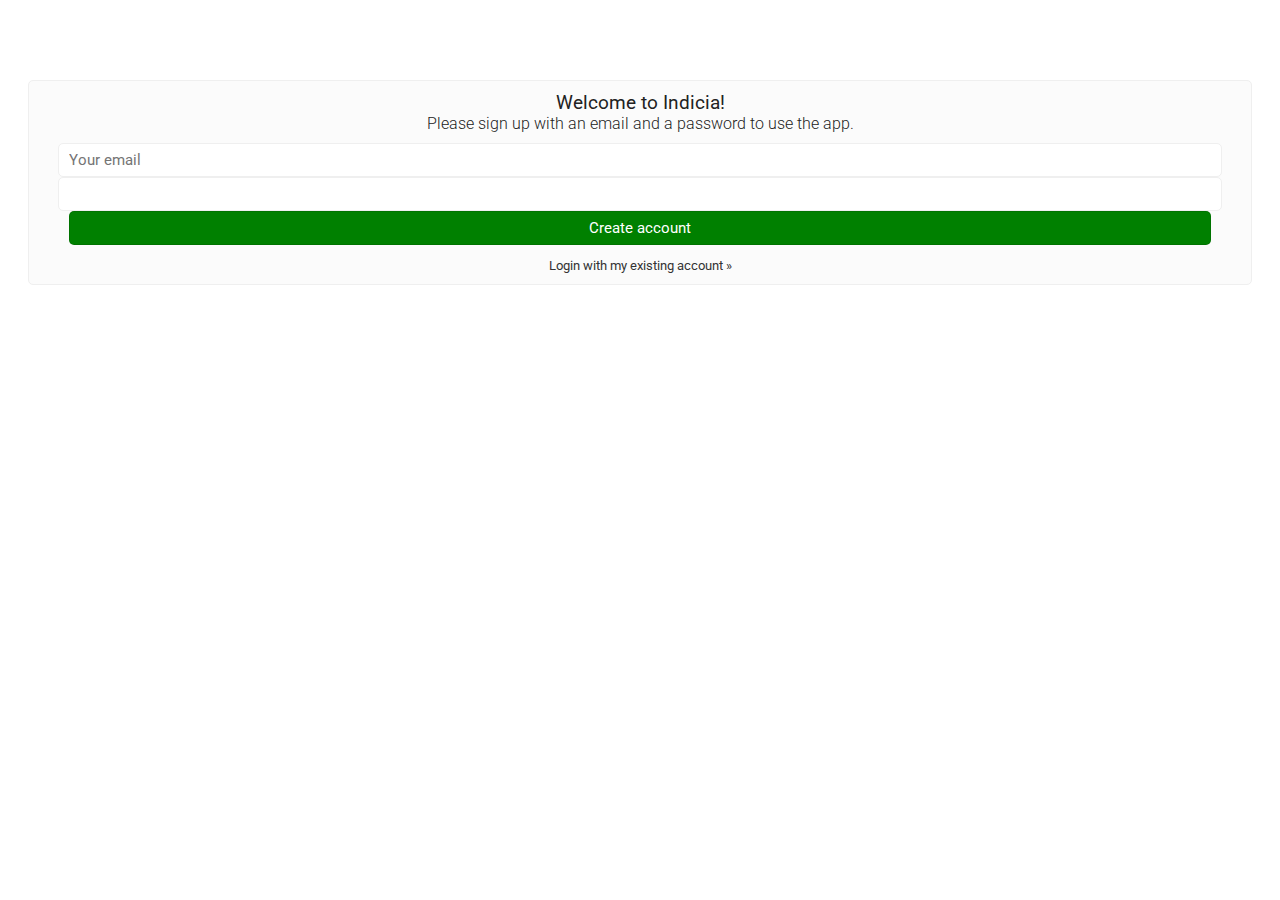
==== signup.html @ 43ba8bad "signup" ====
<!DOCTYPE html>
<html xmlns="http://www.w3.org/1999/xhtml">
<head>
<title>Indicia</title>
<meta charset="UTF-8" />
<link rel="stylesheet" href="style.css" type="text/css" />
<meta name="viewport" content="width=device-width, initial-scale=1" />
</head>

<body>

<section id="main">
	<div class="signup-message">
		<b>Welcome to Indicia!</b><br />
		Please sign up with an email and a password to use the app.<br />

		<form class="signup-form" method="post" action="AddUser.php">
			<input type="email" name="user_email" placeholder="Your email"><br />
			<input type="password" name="user_pass"><br />
			<input type="submit" value="Create account" id="submit-button">
		</form>

		<a href="login.html" class="login-link">Login with my existing account &raquo;</a>
	</div>

</section> <!-- #main -->

</body>
</html>
---- style.css ----
@import url(https://fonts.googleapis.com/css?family=Roboto:400,300,300italic,400italic,500,500italic);

body {
	font: 16px 'Roboto', Arial;
	color: #222;
	font-weight: 300;
	margin-top: 80px;
}

a {
	text-decoration: none;
	color: orange;
}

header {
	position: fixed;
	top: 0;
	left: 0;
	right: 0;
	background: #efefef;
	padding: 10px;
}

h1 {
	font-weight: 300;
	width: 200px;
	margin: 0 auto;
	text-align: center;
}

#menu_div {
	position: absolute;
	top: 0;
	bottom: 0;
	right: 10px;
	padding: 10px;
}

#menu_link {
	font-size: 18px;
}

#menu {
	list-style: none;
	position: absolute;
	top: 100%;
	right: 0;
	display: none;
}

#options {
	border: 1px solid #efefef;
	border-radius: 5px;
	margin: 20px;
	list-style: none;
	padding: 0;
}

#options > li {
	border-bottom: 1px solid #efefef;
	margin: 0;
}

#options > li > a {
	display: block;
	background: #fbfbfb url('images/right.png') no-repeat right;
	background-size: 5px 15px;
	background-origin: content-box;
	font-weight: 400;
	padding: 10px;
}

#options > li > a:hover {
	background-color: #efefef;
}

#options > li > a:last-child {
	border-bottom: 0;
}

footer {
	font-size: 13px;
	text-align: center;
}

#player {
	text-align: center;
}

#video-still {
	cursor: pointer;
}

@import url(https://fonts.googleapis.com/css?family=Roboto:400,300,300italic,400italic,500,500italic);

body {
	font: 16px 'Roboto', Arial;
	color: #222;
	font-weight: 300;
	margin-top: 80px;
}

a {
	text-decoration: none;
	color: orange;
}

header {
	position: fixed;
	top: 0;
	left: 0;
	right: 0;
	background: #efefef;
	padding: 10px;
}

h1 {
	font-weight: 300;
	width: 200px;
	margin: 0 auto;
	text-align: center;
}

#menu_div {
	position: absolute;
	top: 0;
	bottom: 0;
	right: 10px;
	padding: 10px;
}

#menu_link {
	font-size: 18px;
}

#menu {
	list-style: none;
	position: absolute;
	top: 100%;
	right: 0;
	display: none;
}

#options {
	border: 1px solid #efefef;
	border-radius: 5px;
	margin: 20px;
	list-style: none;
	padding: 0;
}

#options > li {
	border-bottom: 1px solid #efefef;
	margin: 0;
}

#options > li > a {
	display: block;
	background: #fbfbfb url('images/right.png') no-repeat right;
	background-size: 5px 15px;
	background-origin: content-box;
	font-weight: 400;
	padding: 10px;
}

#options > li > a:hover {
	background-color: #efefef;
}

#options > li > a:last-child {
	border-bottom: 0;
}

footer {
	font-size: 13px;
	text-align: center;
}

#player {
	text-align: center;
}

#video-still {
	cursor: pointer;
}

.signup-message {
	background: #fbfbfb;
	border: 1px solid #efefef;
	border-radius: 5px;
	margin: 20px;
	padding: 10px;
	text-align: center;
}

.signup-message b {
	font-weight: 400;
	font-size: 19px;
}

.signup-form {
	margin: 10px 0;
}

.signup-form input {
	width: 95%;
}

.login-link {
	font-size: 13px;
	color: #333;
	font-weight: 400;
}

input[type=text],
input[type=email],
input[type=password] {
	padding: 7px 10px;
	border: 1px solid #efefef;
	border-radius: 5px;
	font: 15px 'Roboto', Arial;
	color: #333;
}

input[type=submit] {
	background: green;
	padding: 7px 10px;
	border: 1px solid rgba(0,0,0,0.1);
	border-radius: 5px;
	cursor: pointer;
	font: 15px 'Roboto', Arial;
	color: #fff;
}
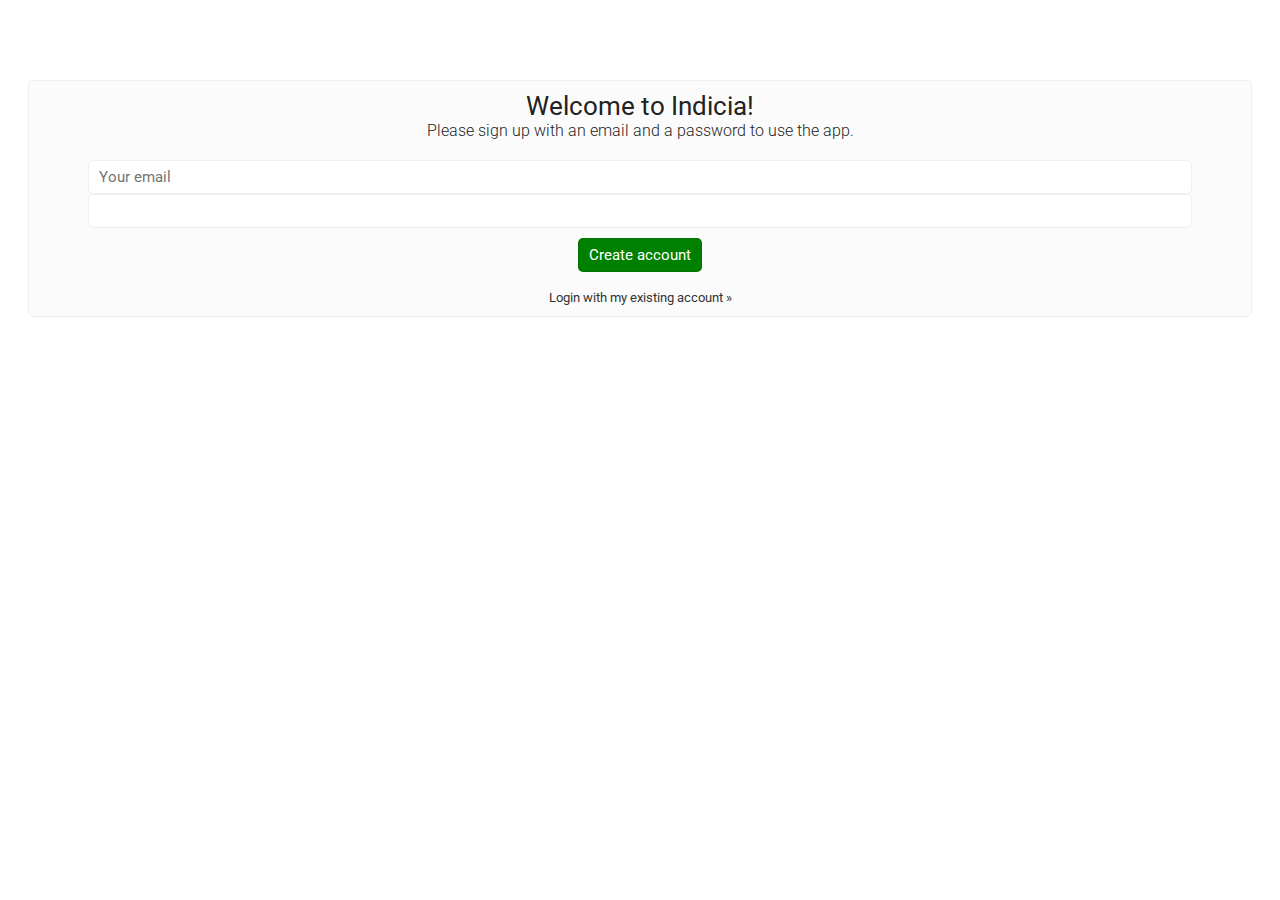
==== commit 9507f940: "signup template fix" ====
--- a/signup.html
+++ b/signup.html
@@ -17,7 +17,7 @@
 		<form class="signup-form" method="post" action="AddUser.php">
 			<input type="email" name="user_email" placeholder="Your email"><br />
 			<input type="password" name="user_pass"><br />
-			<input type="submit" value="Create account" id="submit-button">
+			<button type="submit" id="submit-button">Create account</button>
 		</form>
 
 		<a href="login.html" class="login-link">Login with my existing account &raquo;</a>
--- a/style.css
+++ b/style.css
@@ -195,15 +195,15 @@
 
 .signup-message b {
 	font-weight: 400;
-	font-size: 19px;
+	font-size: 26px;
 }
 
 .signup-form {
-	margin: 10px 0;
+	margin: 20px 0 5px;
 }
 
 .signup-form input {
-	width: 95%;
+	width: 90%;
 }
 
 .login-link {
@@ -222,12 +222,12 @@
 	color: #333;
 }
 
-input[type=submit] {
+button[type=submit] {
 	background: green;
 	padding: 7px 10px;
 	border: 1px solid rgba(0,0,0,0.1);
 	border-radius: 5px;
-	cursor: pointer;
 	font: 15px 'Roboto', Arial;
 	color: #fff;
+	margin: 10px 0;
 }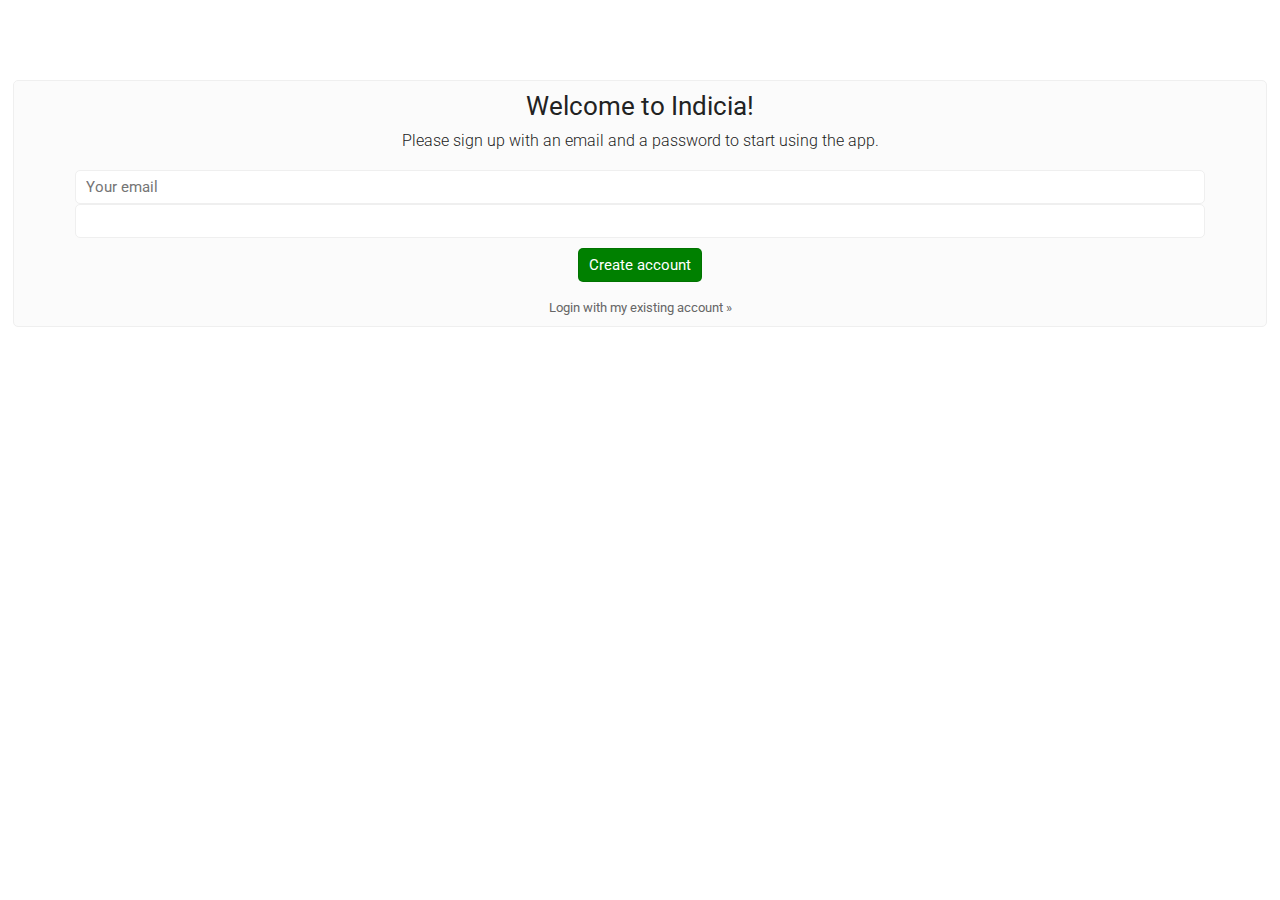
==== commit 1dd552db: "signup template fix" ====
--- a/signup.html
+++ b/signup.html
@@ -11,8 +11,8 @@
 
 <section id="main">
 	<div class="signup-message">
-		<b>Welcome to Indicia!</b><br />
-		Please sign up with an email and a password to use the app.<br />
+		<h1>Welcome to Indicia!</h1>
+		Please sign up with an email and a password to start using the app.<br />
 
 		<form class="signup-form" method="post" action="AddUser.php">
 			<input type="email" name="user_email" placeholder="Your email"><br />
--- a/style.css
+++ b/style.css
@@ -21,7 +21,7 @@
 	padding: 10px;
 }
 
-h1 {
+header h1 {
 	font-weight: 300;
 	width: 200px;
 	margin: 0 auto;
@@ -114,7 +114,7 @@
 	padding: 10px;
 }
 
-h1 {
+header h1 {
 	font-weight: 300;
 	width: 200px;
 	margin: 0 auto;
@@ -188,14 +188,15 @@
 	background: #fbfbfb;
 	border: 1px solid #efefef;
 	border-radius: 5px;
-	margin: 20px;
-	padding: 10px;
-	text-align: center;
-}
-
-.signup-message b {
+	margin: 5px;
+	padding: 10px;
+	text-align: center;
+}
+
+.signup-message h1 {
 	font-weight: 400;
 	font-size: 26px;
+	margin: 0 0 10px;
 }
 
 .signup-form {
@@ -208,7 +209,7 @@
 
 .login-link {
 	font-size: 13px;
-	color: #333;
+	color: #666;
 	font-weight: 400;
 }
 
